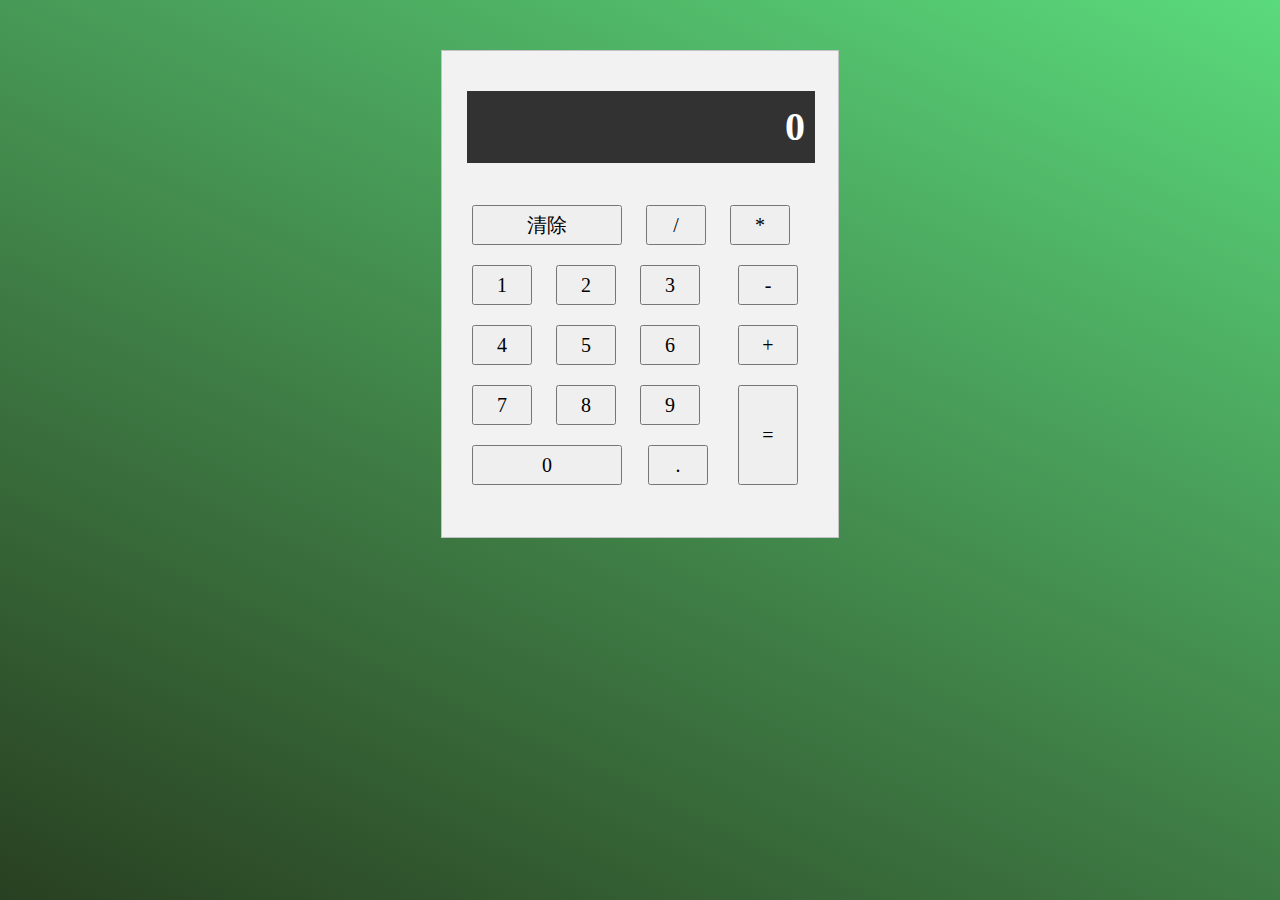
==== calculator/index.html @ bfd887ae "Add files via upload" ====
<!DOCTYPE html>
<html lang="en">

<head>
    <meta charset="utf-8">
    <style>
        html,
        body {
            background-image: linear-gradient(25deg, #284021, #3a703d, #4aa35c, #5ada7c);
            height: 100%;
            margin: 0;
            padding: 0;
            box-sizing: border-box;
        }

        body {
            padding-top: 50px;
        }

        /* 主体 */
        .counter {

            width: 396px;
            height: 486px;
            background-color: #F2F2F2;
            border: 1px solid #C2C3C6;
            margin: 0px auto;

        }

        /* 显示框 */
        #box {
            height: 70px;
            width: 336px;
            background-color: #323232;
            border: none;
            margin: 40px 25px 32px 25px;
            font: 700 40px/70px "微软雅黑";
            color: #ffffff;
            padding-right: 10px;
        }

        /* 功能区 */
        .funct {
            padding: 0 20px;
            position: relative;

        }

        /* 按钮样式 */
        .funct input {
            height: 40px;
            width: 60px;
            margin: 10px 10px;
            font: 400 20px/40px "微软雅黑";
        }

        /* 清除按钮样式 */
        .funct #res {
            width: 150px;
        }

        /* + - = . 按钮浮动 */
        #add,
        #reduce,
        #round,
        #sum {
            position: absolute;
            right: 0px;
            bottom: 0px;
        }

        /* 减号位置 */
        #reduce {
            right: 30px;
            top: 60px;
        }

        /* 加号位置 */
        #add {
            right: 30px;
            top: 120px;
        }

        /* 等于号位置 */
        #sum {
            height: 100px;
            right: 30px;
            bottom: 0px;
        }

        /* 小数点位置 */
        #round {
            right: 120px;
            bottom: 0px;
        }

        /* 0 */
        #zero {
            width: 150px;
        }

        /* 数字区 */
        .numb {
            width: 280px;
        }
    </style>

    <script>
        window.onload = function () {

            // 数据容器
            var left = 0;   //被除数
            var right = 0;  //除数
            var sum = 0;    //和  

            var numb = 0;   //此变量用来限制点的输入     
            // 获取id并返回
            function $(id) {
                return document.getElementById(id);
            }
            // 运算函数
            function operation(id) {
                if ($("box").value != "0") {
                    if (left == 0) {
                        $("box").value = $("box").value + $(id).value;
                        left = parseFloat($("box").value);
                    }
                }

                //numb 转为number类型 让点可以再输入一次
                numb = 0;
            }

            // 数字盘函数
            function figure(id) {

                // 判断被除数是否有值
                if (left == 0) {
                    // 改变value默认值
                    if ($("box").value === "0") {
                        $("box").value = $(id).value;
                    } else {
                        $("box").value = $("box").value + $(id).value;
                    }
                } else {
                    $("box").value = $("box").value + $(id).value;
                    var str = $("box").value;
                    var num = "";
                    // 获取第二次输入的数字
                    for (var i = 0; i < str.length; i++) {
                        // 判断加减乘除
                        if (str[i] == "+") {
                            for (var j = i + 1; j < str.length; j++) {
                                num += str[j];

                            };
                            right = parseFloat(num);
                        } else if (str[i] == "-") {
                            for (var j = i + 1; j < str.length; j++) {
                                num += str[j];

                            };
                            right = parseFloat(num);
                        }
                        else if (str[i] == "*") {
                            for (var j = i + 1; j < str.length; j++) {
                                num += str[j];

                            };
                            right = parseFloat(num);
                        }
                        else if (str[i] == "/") {
                            for (var j = i + 1; j < str.length; j++) {
                                num += str[j];

                            };
                            right = parseFloat(num);
                        }
                    };
                }

                // 清空所有数据  
                if (sum != 0) {
                    left = 0;
                    right = 0;
                    sum = 0;
                    numb = 0;
                    $("box").value = $(id).value;
                }

            }


            // 数字键盘区----------------------------------------------------------开始
            $("one").onclick = function () {
                figure("one");
            }
            $("two").onclick = function () {
                figure("two");
            }
            $("three").onclick = function () {
                figure("three");
            }
            $("four").onclick = function () {
                figure("four");
            }
            $("five").onclick = function () {
                figure("five");
            }
            $("six").onclick = function () {
                figure("six");
            }
            $("seven").onclick = function () {
                figure("seven");
            }
            $("eight").onclick = function () {
                figure("eight");
            }
            $("nine").onclick = function () {
                figure("nine");
            }
            $("zero").onclick = function () {
                figure("zero");
            }

            // 数字键盘区----------------------------------------------------------结束




            //功能区-----------------------------------------------------------开始

            // 加
            $("add").onclick = function () {
                operation("add");
            }


            //减
            $("reduce").onclick = function () {
                operation("reduce");
            }

            // 乘
            $("ride").onclick = function () {
                operation("ride");
            }

            // 除
            $("division").onclick = function () {
                operation("division");
            }

            // 点
            $("round").onclick = function () {
                // 限制点的输入
                if (numb === 0 && sum == 0) { //numb值等于0 类型等于number                        
                    $("box").value = $("box").value + $("round").value;
                    numb = ($("box").value); //numb赋值为字符串
                }

            }

            // 清除
            $("res").onclick = function () {
                if ($("box").value != "0") {
                    left = 0;
                    right = 0;
                    sum = 0;
                    numb = 0;
                    $("box").value = "0";
                }
            }

            // 求和
            $("sum").onclick = function () {
                var symbol = "";
                if (left != 0 && right != 0) {
                    for (var i = 0; i < $("box").value.length; i++) {
                        symbol = $("box").value[i];
                        if (symbol == "+") {
                            sum = left + right;
                            $("box").value = sum;
                        } else if (symbol == "-") {
                            sum = left - right;
                            $("box").value = sum;
                        }
                        else if (symbol == "*") {
                            sum = left * right;
                            $("box").value = sum;

                        }
                        else if (symbol == "/") {
                            sum = left / right;
                            $("box").value = sum;
                        }
                    };
                }
            }

        }

　　　　　// 功能区--------------------------------------------------------------------------结束

    </script>
</head>

<body>

    </div>

    <div class="counter">
        <input type="text" id="box" style="text-align:right" readOnly="true" value="0">
        <div class="funct">
            <input type="reset" id="res" value="清除">
            <input type="button" id="division" value="/">
            <input type="button" id="ride" value="*">

            <input type="button" id="add" value="+">
            <input type="button" id="reduce" value="-">
            <input type="button" id="round" value=".">
            <input type="button" id="sum" value="=">

            <div class="numb">
                <input type="button" id="one" value="1">
                <input type="button" id="two" value="2">
                <input type="button" id="three" value="3">
                <input type="button" id="four" value="4">
                <input type="button" id="five" value="5">
                <input type="button" id="six" value="6">
                <input type="button" id="seven" value="7">
                <input type="button" id="eight" value="8">
                <input type="button" id="nine" value="9">
                <input type="button" id="zero" value="0">
            </div>
        </div>
    </div>

</body>

</html>
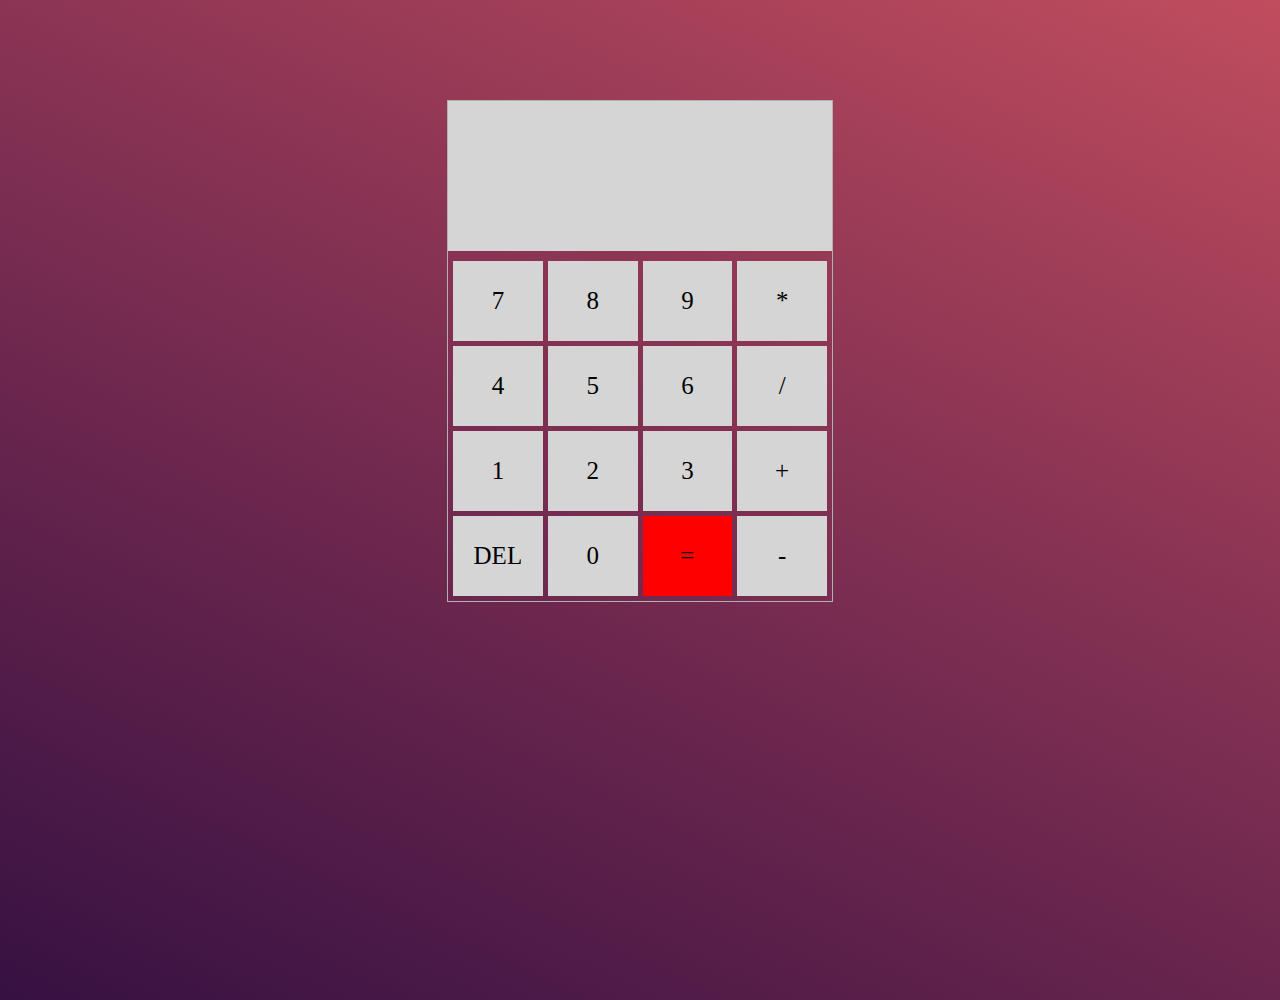
==== commit 486d3177: "Update index.html" ====
--- a/calculator/index.html
+++ b/calculator/index.html
@@ -1,342 +1,168 @@
 <!DOCTYPE html>
 <html lang="en">
-
 <head>
-    <meta charset="utf-8">
-    <style>
-        html,
-        body {
-            background-image: linear-gradient(25deg, #284021, #3a703d, #4aa35c, #5ada7c);
-            height: 100%;
-            margin: 0;
-            padding: 0;
-            box-sizing: border-box;
-        }
-
-        body {
-            padding-top: 50px;
-        }
-
-        /* 主体 */
-        .counter {
-
-            width: 396px;
-            height: 486px;
-            background-color: #F2F2F2;
-            border: 1px solid #C2C3C6;
-            margin: 0px auto;
-
-        }
-
-        /* 显示框 */
-        #box {
-            height: 70px;
-            width: 336px;
-            background-color: #323232;
-            border: none;
-            margin: 40px 25px 32px 25px;
-            font: 700 40px/70px "微软雅黑";
-            color: #ffffff;
-            padding-right: 10px;
-        }
-
-        /* 功能区 */
-        .funct {
-            padding: 0 20px;
-            position: relative;
-
-        }
-
-        /* 按钮样式 */
-        .funct input {
-            height: 40px;
-            width: 60px;
-            margin: 10px 10px;
-            font: 400 20px/40px "微软雅黑";
-        }
-
-        /* 清除按钮样式 */
-        .funct #res {
-            width: 150px;
-        }
-
-        /* + - = . 按钮浮动 */
-        #add,
-        #reduce,
-        #round,
-        #sum {
-            position: absolute;
-            right: 0px;
-            bottom: 0px;
-        }
-
-        /* 减号位置 */
-        #reduce {
-            right: 30px;
-            top: 60px;
-        }
-
-        /* 加号位置 */
-        #add {
-            right: 30px;
-            top: 120px;
-        }
-
-        /* 等于号位置 */
-        #sum {
-            height: 100px;
-            right: 30px;
-            bottom: 0px;
-        }
-
-        /* 小数点位置 */
-        #round {
-            right: 120px;
-            bottom: 0px;
-        }
-
-        /* 0 */
-        #zero {
-            width: 150px;
-        }
-
-        /* 数字区 */
-        .numb {
-            width: 280px;
-        }
-    </style>
-
-    <script>
-        window.onload = function () {
-
-            // 数据容器
-            var left = 0;   //被除数
-            var right = 0;  //除数
-            var sum = 0;    //和  
-
-            var numb = 0;   //此变量用来限制点的输入     
-            // 获取id并返回
-            function $(id) {
-                return document.getElementById(id);
+  <meta charset="UTF-8">
+  <title>简单的计算器</title>
+  <style>
+    * {
+      margin: 0 auto;
+      padding: 0px;
+    }
+    html, body {
+      width: 100%;
+      height: 100%;
+      background-image: linear-gradient(25deg, #361142, #63234c, #913755, #c04d5e)
+    }
+    body{
+        padding-top: 100px;
+    }
+    a {
+      text-decoration: none;
+    }
+    .wrap {
+      width: 30%;
+      min-width: 250px;
+      margin: 0 auto;
+      border: 1px solid #b1b1b1;
+    }
+    .wrap .screen {
+      width: 100%;
+      height: 150px;
+      background-color:#d5d5d5
+    }
+    .wrap .screen .string {
+      height: 100%;
+      user-select: none;
+      font-size: 30px;
+      word-break: break-all;
+    }
+    .wrap .button-group {
+      width: 100%;
+      margin-top: 5px;
+    }
+    .wrap .button-group td {
+      width: 25%;
+    }
+    .wrap .button-group td a {
+      display: inline-block;
+      height: 80px;
+      text-align: center;
+      background-color: #d5d5d5;
+      color: #000;
+      line-height: 80px;
+      font-size: 25px;
+      width: 100%;
+      user-select: none;
+    }
+    .wrap .button-group td a:hover {
+      background-color: #9d9d9d;
+      color: #002a80;
+    }
+    .wrap .button-group td a.active {
+      background-color: red;
+    }
+  </style>
+</head>
+<body>
+<div class="wrap">
+  <div class="screen">
+    <p class="string"></p>
+  </div>
+  <div class="button-group">
+    <table cellspacing="5" cellpadding="10" border="0" width="100%">
+      <tr>
+        <td><a href="javascript:void(0);">7</a></td>
+        <td><a href="javascript:void(0);">8</a></td>
+        <td><a href="javascript:void(0);">9</a></td>
+        <td><a href="javascript:void(0);">*</a></td>
+      </tr>
+      <tr>
+        <td><a href="javascript:void(0);">4</a></td>
+        <td><a href="javascript:void(0);">5</a></td>
+        <td><a href="javascript:void(0);">6</a></td>
+        <td><a href="javascript:void(0);">/</a></td>
+      </tr>
+      <tr>
+        <td><a href="javascript:void(0);">1</a></td>
+        <td><a href="javascript:void(0);">2</a></td>
+        <td><a href="javascript:void(0);">3</a></td>
+        <td><a href="javascript:void(0);">+</a></td>
+      </tr>
+      <tr>
+        <td><a href="javascript:void(0);">DEL</a></td>
+        <td><a href="javascript:void(0);">0</a></td>
+        <td><a href="javascript:void(0);" class="active">=</a></td>
+        <td><a href="javascript:void(0);">-</a></td>
+      </tr>
+    </table>
+  </div>
+</div>
+<script>
+  var numString = document.getElementsByClassName("string")[0];
+  var buttonGroup = document.getElementsByTagName("a");
+  var screen = document.getElementsByClassName("string")[0];
+  var num1 = 0;
+  var num2 = 0;
+  var count = 0;
+  var f;
+  var flag = true;
+  /*控制输入的是数字*/
+  var flag2 = true;
+  /*控制是否连续点击符号*/
+  screen.onclick = function () {
+    numString.innerHTML = "";
+  };
+  for (var i = 0; i < buttonGroup.length; i++) {
+    buttonGroup[i].onclick = function () {
+      switch (this.innerHTML) {
+        case "0":
+        case "1":
+        case "2":
+        case "3":
+        case "4":
+        case "5":
+        case "6":
+        case "7":
+        case "8":
+        case "9":
+          if (!flag) {
+            numString.innerHTML = "";
+            flag2 = true;
+          }
+          flag = true;
+            numString.innerHTML += this.innerHTML;
+          break;
+        case "DEL":
+          numString.innerHTML = numString.innerHTML.substr(0, numString.innerHTML.length - 1);
+          break;
+        case "+":
+        case "-":
+        case "*":
+        case "/":
+          f = this.innerHTML;
+          count++;
+          if (flag2) {
+            flag = false;
+            /*控制输入的是符号*/
+            if (count == 1) {
+              num1 = numString.innerHTML;
+            } else {
+              flag2 = false;
+              num2 = numString.innerHTML;
+              numString.innerHTML = eval(num1 + f + num2);
+              num1 = numString.innerHTML;
             }
-            // 运算函数
-            function operation(id) {
-                if ($("box").value != "0") {
-                    if (left == 0) {
-                        $("box").value = $("box").value + $(id).value;
-                        left = parseFloat($("box").value);
-                    }
-                }
-
-                //numb 转为number类型 让点可以再输入一次
-                numb = 0;
-            }
-
-            // 数字盘函数
-            function figure(id) {
-
-                // 判断被除数是否有值
-                if (left == 0) {
-                    // 改变value默认值
-                    if ($("box").value === "0") {
-                        $("box").value = $(id).value;
-                    } else {
-                        $("box").value = $("box").value + $(id).value;
-                    }
-                } else {
-                    $("box").value = $("box").value + $(id).value;
-                    var str = $("box").value;
-                    var num = "";
-                    // 获取第二次输入的数字
-                    for (var i = 0; i < str.length; i++) {
-                        // 判断加减乘除
-                        if (str[i] == "+") {
-                            for (var j = i + 1; j < str.length; j++) {
-                                num += str[j];
-
-                            };
-                            right = parseFloat(num);
-                        } else if (str[i] == "-") {
-                            for (var j = i + 1; j < str.length; j++) {
-                                num += str[j];
-
-                            };
-                            right = parseFloat(num);
-                        }
-                        else if (str[i] == "*") {
-                            for (var j = i + 1; j < str.length; j++) {
-                                num += str[j];
-
-                            };
-                            right = parseFloat(num);
-                        }
-                        else if (str[i] == "/") {
-                            for (var j = i + 1; j < str.length; j++) {
-                                num += str[j];
-
-                            };
-                            right = parseFloat(num);
-                        }
-                    };
-                }
-
-                // 清空所有数据  
-                if (sum != 0) {
-                    left = 0;
-                    right = 0;
-                    sum = 0;
-                    numb = 0;
-                    $("box").value = $(id).value;
-                }
-
-            }
-
-
-            // 数字键盘区----------------------------------------------------------开始
-            $("one").onclick = function () {
-                figure("one");
-            }
-            $("two").onclick = function () {
-                figure("two");
-            }
-            $("three").onclick = function () {
-                figure("three");
-            }
-            $("four").onclick = function () {
-                figure("four");
-            }
-            $("five").onclick = function () {
-                figure("five");
-            }
-            $("six").onclick = function () {
-                figure("six");
-            }
-            $("seven").onclick = function () {
-                figure("seven");
-            }
-            $("eight").onclick = function () {
-                figure("eight");
-            }
-            $("nine").onclick = function () {
-                figure("nine");
-            }
-            $("zero").onclick = function () {
-                figure("zero");
-            }
-
-            // 数字键盘区----------------------------------------------------------结束
-
-
-
-
-            //功能区-----------------------------------------------------------开始
-
-            // 加
-            $("add").onclick = function () {
-                operation("add");
-            }
-
-
-            //减
-            $("reduce").onclick = function () {
-                operation("reduce");
-            }
-
-            // 乘
-            $("ride").onclick = function () {
-                operation("ride");
-            }
-
-            // 除
-            $("division").onclick = function () {
-                operation("division");
-            }
-
-            // 点
-            $("round").onclick = function () {
-                // 限制点的输入
-                if (numb === 0 && sum == 0) { //numb值等于0 类型等于number                        
-                    $("box").value = $("box").value + $("round").value;
-                    numb = ($("box").value); //numb赋值为字符串
-                }
-
-            }
-
-            // 清除
-            $("res").onclick = function () {
-                if ($("box").value != "0") {
-                    left = 0;
-                    right = 0;
-                    sum = 0;
-                    numb = 0;
-                    $("box").value = "0";
-                }
-            }
-
-            // 求和
-            $("sum").onclick = function () {
-                var symbol = "";
-                if (left != 0 && right != 0) {
-                    for (var i = 0; i < $("box").value.length; i++) {
-                        symbol = $("box").value[i];
-                        if (symbol == "+") {
-                            sum = left + right;
-                            $("box").value = sum;
-                        } else if (symbol == "-") {
-                            sum = left - right;
-                            $("box").value = sum;
-                        }
-                        else if (symbol == "*") {
-                            sum = left * right;
-                            $("box").value = sum;
-
-                        }
-                        else if (symbol == "/") {
-                            sum = left / right;
-                            $("box").value = sum;
-                        }
-                    };
-                }
-            }
-
-        }
-
-　　　　　// 功能区--------------------------------------------------------------------------结束
-
-    </script>
-</head>
-
-<body>
-
-    </div>
-
-    <div class="counter">
-        <input type="text" id="box" style="text-align:right" readOnly="true" value="0">
-        <div class="funct">
-            <input type="reset" id="res" value="清除">
-            <input type="button" id="division" value="/">
-            <input type="button" id="ride" value="*">
-
-            <input type="button" id="add" value="+">
-            <input type="button" id="reduce" value="-">
-            <input type="button" id="round" value=".">
-            <input type="button" id="sum" value="=">
-
-            <div class="numb">
-                <input type="button" id="one" value="1">
-                <input type="button" id="two" value="2">
-                <input type="button" id="three" value="3">
-                <input type="button" id="four" value="4">
-                <input type="button" id="five" value="5">
-                <input type="button" id="six" value="6">
-                <input type="button" id="seven" value="7">
-                <input type="button" id="eight" value="8">
-                <input type="button" id="nine" value="9">
-                <input type="button" id="zero" value="0">
-            </div>
-        </div>
-    </div>
-
+          }
+          break;
+        case "=":
+          num2 = numString.innerHTML;
+          numString.innerHTML = eval(num1 + f + num2);
+          count = 0;
+          flag = !flag;
+          break;
+      }
+    }
+  }
+</script>
 </body>
-
-</html>+</html>
